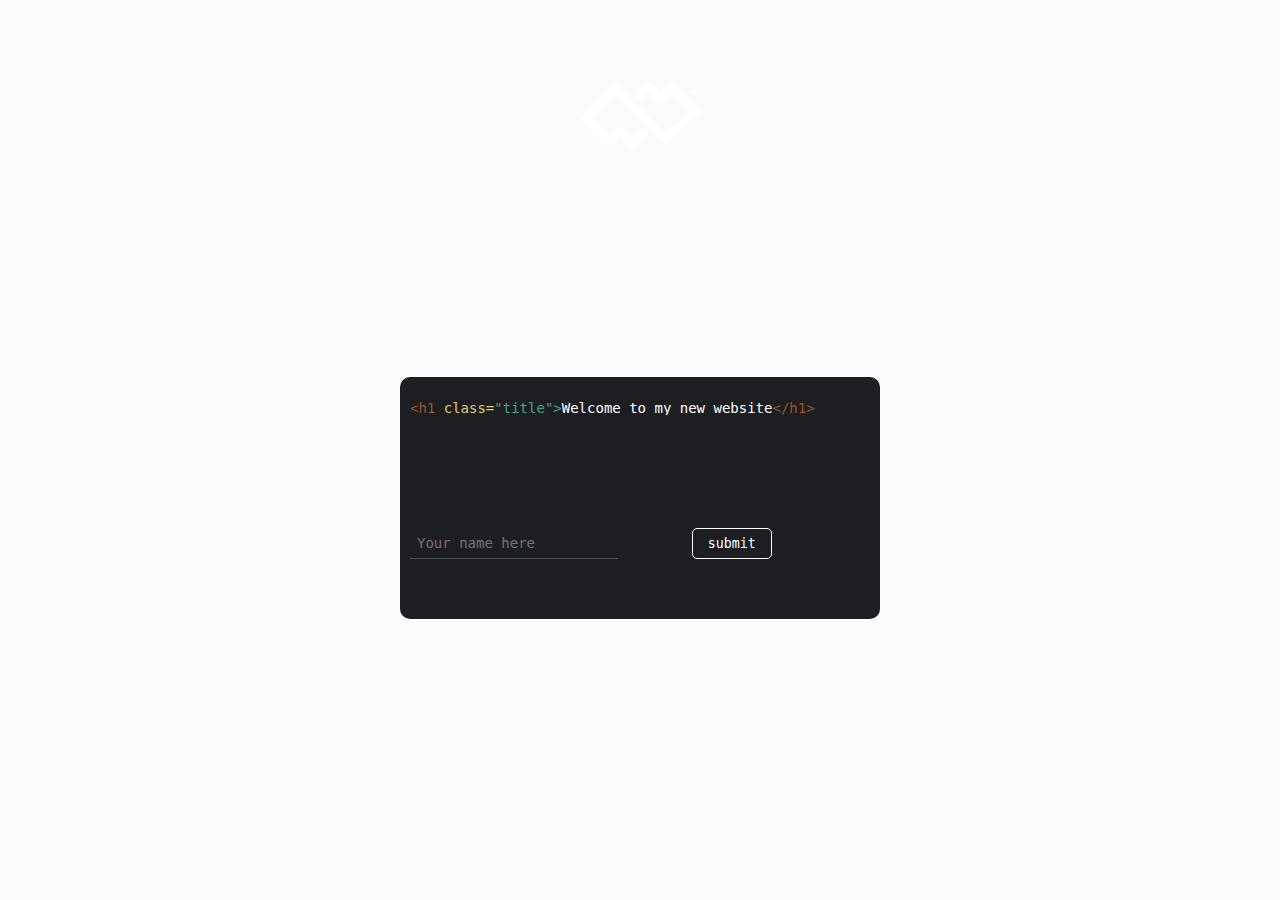
==== index.html @ c26d4327 "Index page" ====
<!DOCTYPE html>
<html lang="en">
<head>
    <meta charset="UTF-8">
    <meta http-equiv="X-UA-Compatible" content="IE=edge">
    <meta name="viewport" content="width=device-width, initial-scale=1.0">
    <title>Welcome!</title>
    <link rel="stylesheet" href="/index.css">
</head>
<body>
        <img src="/assets/logos/whitelogo.png" class="background" alt="redzone new freaking logo">
        <img src="/assets/logos/whitelogo.png" class="index-logo" alt="redzone new freaking logo">
        <div class="index-container" id="bla">
            <h1 id="index-title"><red>&lth1<blue> class=<yellow>"title"&gt</yellow></blue></red>Welcome to my new website<red>&lt/h1&gt</red></h1>
            <h1 id="index-welcome"><red>&lth2<blue> class=<yellow>"rect"&gt</yellow></blue></red>How can I call you?<red>&lt/h2&gt</red><op></op></h1>
            <input type="text" class="index-name" placeholder="Your name here" id="name">
            <button class="index-submit" onclick="clicked()">submit</button>
        </div>
        <script src="/index.js"></script>
</body>
<P></P>
</html>
---- index.css ----
@import url('https://fonts.googleapis.com/css2?family=Mynerve&display=swap');
@import url('https://fonts.googleapis.com/css2?family=Poppins:wght@100;200;300;400;500;600;700;800;900&display=swap');

:root{
    --primary-color: #965de9;
    --secondary-color: #bda3e6;
    --gray-color: #1D1E22;
}
@keyframes show {
    0%{
        opacity: 0;
    }
    50%{
        opacity: 0;
    }
    100%{
        opacity: 1;
    }
}
@keyframes fadeLeft {
    0%{
    transform: translateY(-10rem);
    }
    100%{
    transform: translateY(0);
    }
}
@keyframes typing {
    from { width: 0; visibility: hidden; }
    to { width: 100%;visibility: visible ;}
}


*{
    margin: 0;
    padding: 0;
    box-sizing: border-box;
}
body{
    font-family: 'Poppins', sans-serif;
    background-color: #fbfbfb;
    user-select: none;
    background-image: url(https://www.creativefabrica.com/wp-content/uploads/2020/06/04/Dark-Purple-Gradient-Background-Graphics-4278236-1.jpg);
    background-repeat: no-repeat;
    background-size: cover;
    background-attachment: fixed;
    overflow-y: hidden;
}
.index-container{
    color: white;
    font-family: Consolas,monaco,monospace; 
    background-color: #1D1E22;
    margin: 3rem auto;
    padding: 25px 10px 60px 10px;
    border-radius: 10px;
    width: 30rem;
    position: absolute;
    top: 50%;
    left: 50%;
    -ms-transform: translate(-50%, -50%);
    transform: translate(-50%, -50%);
}

#index-title{   
    font-size: 14px;
    font-weight: 400;
    overflow: hidden;
    white-space: nowrap;
    line-height: 13px;
    margin-bottom: 50px;
    animation: typing 2s steps(40, end), blink-caret .75s step-end  ;
}
#index-welcome{   
    font-size: 14px;
    font-weight: 400;
    overflow: hidden;
    white-space: nowrap;
    line-height: 13px;
    margin-bottom: 50px;
    animation: typing 2s steps(40, end), blink-caret .75s step-end ;
    animation-delay: 1.5s;
    visibility: hidden;
}
.index-logo {
    transition: 0.3s;
    cursor: pointer;
    width: 120px;
    display: block;
    margin: 5rem auto;
    animation: fadeLeft 1s  ;
}
.index-logo:hover{
    transform: translateY(-6px);
}
.index-container input{
    margin: 0rem auto;
    width: 13rem;
    margin-right: 4rem;
    border: none;
    border-bottom: 1px solid rgb(255, 255, 255, 0.2) ;
    padding: 7px;
    font-size: 14px;
    font-weight: 500;
    transition: 0.3s;
    font-family: Consolas,monaco,monospace; 
    background-color: transparent;
    color: white;
}
.index-container input:focus{
    outline: none;
    border: none;
}
.index-submit{
    color: white;
    background-color: transparent;
    border: 1px solid #fbfbfb;
    font-family: Consolas,monaco,monospace; 
    padding: 7px 15px;
    border-radius: 5px;
    cursor: pointer;
    transition: 0.3s;
}
.index-submit:hover{
    background-color: white;
    color: black;
}
a{
    text-decoration: none;
    color: unset;
}
red{
    color: #9b5624  ;
}
blue{
    color: #E1CA72;
}
yellow{
    color: #47A287;
}
op{
    border-right: 1px solid white;
    margin-left: 10px;
    animation: show 0.9s 0s infinite ;
}
@media (max-width='900px') {
    .index-logo {
        transition: 0.3s;
        cursor: pointer;
        height: 20px;
        margin: 2rem ;
    }
}
.context{
    align-items: center;
    color: #9b5624 !important;
}
.background{
    opacity: 5%;
    transform: rotate(90deg);
    height: 400px;
    position: absolute;
    z-index: -1;
    top: 20%;
    left: -20rem;
}
#haie{
    animation: typing 2s steps(40, end), blink-caret .75s step-end ;
}
.index-start{
    width: 6rem;
    display: block;
    margin: 1rem 2rem 0rem auto;
    padding: 8px 10px 8px 10px;
    border: none;
    cursor: pointer;
    color: var(--gray-color);
    font-family: Consolas,monaco,monospace; 
    border-radius: 4px;
    font-size: 15Px;
    transition: 0.3s;
    text-align: center;
}
.index-start:hover{
    background-color: transparent;
    color: white;
    outline: 1px solid white;
}
.index-fun{
    margin-top: 1rem;
}
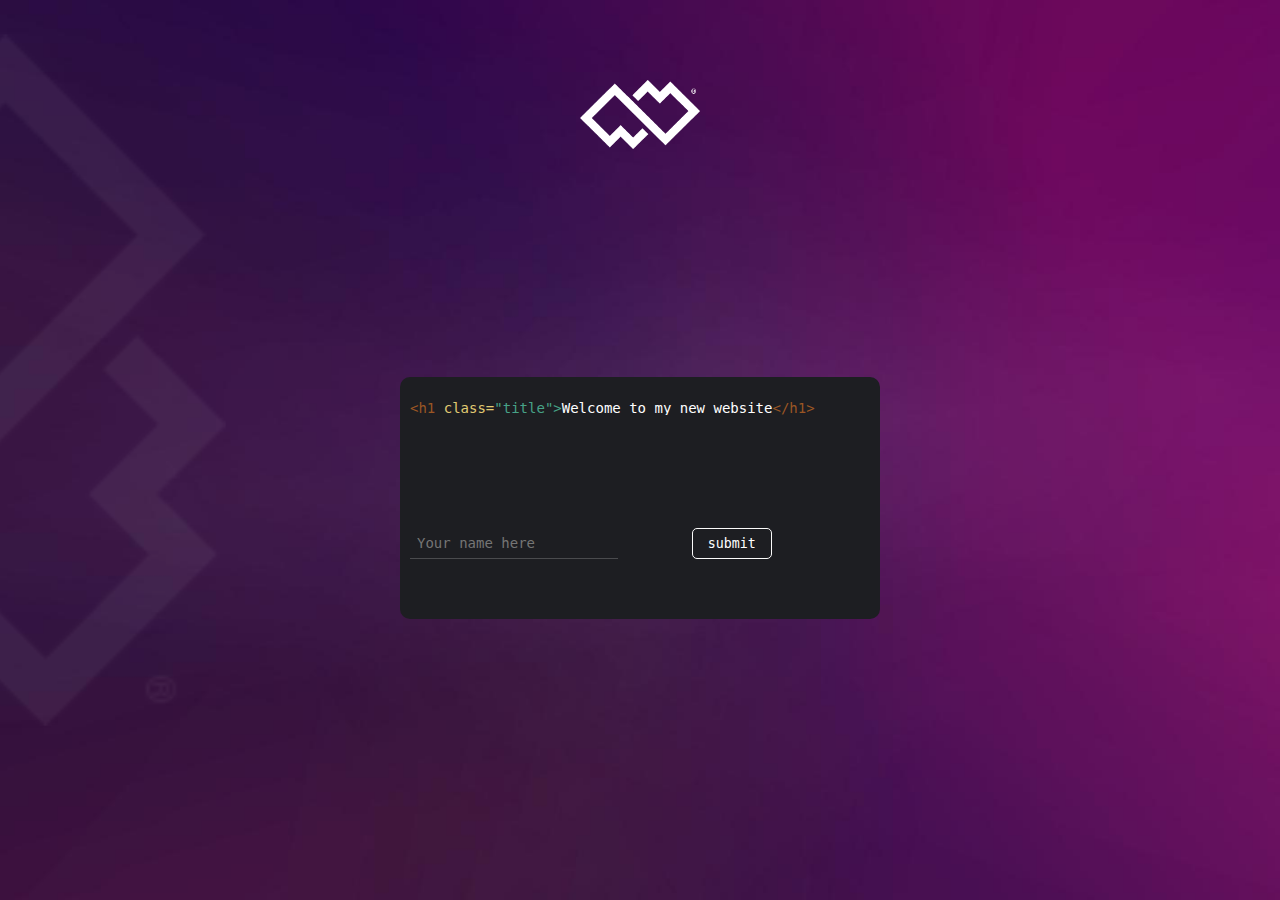
==== commit 28bdfd3d: "title" ====
--- a/index.html
+++ b/index.html
@@ -4,19 +4,20 @@
     <meta charset="UTF-8">
     <meta http-equiv="X-UA-Compatible" content="IE=edge">
     <meta name="viewport" content="width=device-width, initial-scale=1.0">
-    <title>Welcome!</title>
+    <link rel="icon" href="/assets/logos/Untitled-1.png">
+    <title>Welcome | Zakaryae Ennaciri</title>
     <link rel="stylesheet" href="/index.css">
 </head>
 <body>
-        <img src="/assets/logos/whitelogo.png" class="background" alt="redzone new freaking logo">
+        <img src="/assets/logos/whitelogo.png" class="index-background" alt="redzone new freaking logo">
         <img src="/assets/logos/whitelogo.png" class="index-logo" alt="redzone new freaking logo">
         <div class="index-container" id="bla">
             <h1 id="index-title"><red>&lth1<blue> class=<yellow>"title"&gt</yellow></blue></red>Welcome to my new website<red>&lt/h1&gt</red></h1>
             <h1 id="index-welcome"><red>&lth2<blue> class=<yellow>"rect"&gt</yellow></blue></red>How can I call you?<red>&lt/h2&gt</red><op></op></h1>
             <input type="text" class="index-name" placeholder="Your name here" id="name">
             <button class="index-submit" onclick="clicked()">submit</button>
+            <div id="wrong-name-index"></div>
         </div>
         <script src="/index.js"></script>
 </body>
-<P></P>
 </html>--- a/index.css
+++ b/index.css
@@ -29,7 +29,14 @@
     from { width: 0; visibility: hidden; }
     to { width: 100%;visibility: visible ;}
 }
-
+@keyframes rotation {
+    from{
+        transform: rotate(0deg);
+    }
+    to{
+        transform: rotate(360deg);
+    }
+}
 
 *{
     margin: 0;
@@ -39,13 +46,73 @@
 body{
     font-family: 'Poppins', sans-serif;
     background-color: #fbfbfb;
-    user-select: none;
-    background-image: url(https://www.creativefabrica.com/wp-content/uploads/2020/06/04/Dark-Purple-Gradient-Background-Graphics-4278236-1.jpg);
+    background-image: url(/assets/images/background-purple-gradient.jpg);
     background-repeat: no-repeat;
     background-size: cover;
     background-attachment: fixed;
-    overflow-y: hidden;
-}
+}
+/* NavBar start */
+.navbar{
+    display: flex;
+    color: white;
+    align-items: center;
+    justify-content: center;
+    padding: 1.5rem;
+}
+.navbar ul li{
+    list-style-type: none;
+    display: inline;
+    margin-right: 1.5rem;
+    font-size: 15px;
+    cursor: pointer;
+    font-weight: 500;
+    transition: 0.3s;
+}
+.navbar ul li:hover{
+    color: var(--secondary-color);
+}
+.current-page{
+    color: var(--primary-color) !important;
+}
+.navbar-logo{
+    height: 30px;
+    margin-right: 2rem;
+    cursor: pointer;
+    transition: 0.2s;
+}
+.navbar-logo:hover{
+    transform: translateY(-5px);
+    filter: brightness(0);
+}
+.menu-icon{
+    width: 37px;
+    padding-top: 5px;
+    display: none;
+}
+@media (max-width: 768px) {
+    .menu-icon{
+    display: block;
+    }
+    .navbar ul li{
+        display: none !important;
+        list-style-type: none;
+        display: inline;
+        margin-right: 1.5rem;
+        font-size: 15px;
+        cursor: pointer;
+        font-weight: 500;
+        transition: 0.3s;
+    }
+    .navbar{
+        display: flex;
+        color: white;
+        align-items: center;
+        justify-content: space-between;
+        padding: 1.5rem;
+    }
+}
+
+/* Containers starts */
 .index-container{
     color: white;
     font-family: Consolas,monaco,monospace; 
@@ -59,6 +126,7 @@
     left: 50%;
     -ms-transform: translate(-50%, -50%);
     transform: translate(-50%, -50%);
+    user-select: none;
 }
 
 #index-title{   
@@ -69,6 +137,7 @@
     line-height: 13px;
     margin-bottom: 50px;
     animation: typing 2s steps(40, end), blink-caret .75s step-end  ;
+    user-select: none;
 }
 #index-welcome{   
     font-size: 14px;
@@ -78,7 +147,8 @@
     line-height: 13px;
     margin-bottom: 50px;
     animation: typing 2s steps(40, end), blink-caret .75s step-end ;
-    animation-delay: 1.5s;
+    animation-delay: 2s;
+    user-select: none;
     visibility: hidden;
 }
 .index-logo {
@@ -88,6 +158,7 @@
     display: block;
     margin: 5rem auto;
     animation: fadeLeft 1s  ;
+    user-select: none;
 }
 .index-logo:hover{
     transform: translateY(-6px);
@@ -104,11 +175,13 @@
     transition: 0.3s;
     font-family: Consolas,monaco,monospace; 
     background-color: transparent;
-    color: white;
+    color: white;    
+    user-select: none;
 }
 .index-container input:focus{
     outline: none;
-    border: none;
+    border: none;    
+    user-select: none;
 }
 .index-submit{
     color: white;
@@ -119,6 +192,7 @@
     border-radius: 5px;
     cursor: pointer;
     transition: 0.3s;
+    user-select: none;
 }
 .index-submit:hover{
     background-color: white;
@@ -142,19 +216,9 @@
     margin-left: 10px;
     animation: show 0.9s 0s infinite ;
 }
-@media (max-width='900px') {
-    .index-logo {
-        transition: 0.3s;
-        cursor: pointer;
-        height: 20px;
-        margin: 2rem ;
-    }
-}
-.context{
-    align-items: center;
-    color: #9b5624 !important;
-}
-.background{
+
+/* context starts */
+.index-background{
     opacity: 5%;
     transform: rotate(90deg);
     height: 400px;
@@ -163,9 +227,6 @@
     top: 20%;
     left: -20rem;
 }
-#haie{
-    animation: typing 2s steps(40, end), blink-caret .75s step-end ;
-}
 .index-start{
     width: 6rem;
     display: block;
@@ -187,4 +248,36 @@
 }
 .index-fun{
     margin-top: 1rem;
-}+}
+
+/* INDEX RESPOSIVITY STARTS */
+@media (max-width:768px) {
+    .index-background{
+        opacity: 5%;
+        transform: rotate(-90deg);
+        height: 300px;
+        position: absolute;
+        z-index: -1;
+        top: 20%;
+        left: -17rem;
+    }
+    .index-logo {
+        transition: 0.3s;
+        cursor: pointer;
+        width: 100px;
+        display: block;
+        margin: 5rem auto;
+        animation: fadeLeft 1s  ;
+        user-select: none;
+    }
+}
+#loading-compo{
+    position: fixed;
+    top: 40%;
+    left: 46%;
+    height: 100px;
+    z-index: 100000;
+    animation: rotation 2s infinite linear;
+    background-color: rgba(0, 0, 0, 0.8);
+    box-shadow: 0px 0px 0px 111110px rgb(0, 0, 0, 0.8);
+}
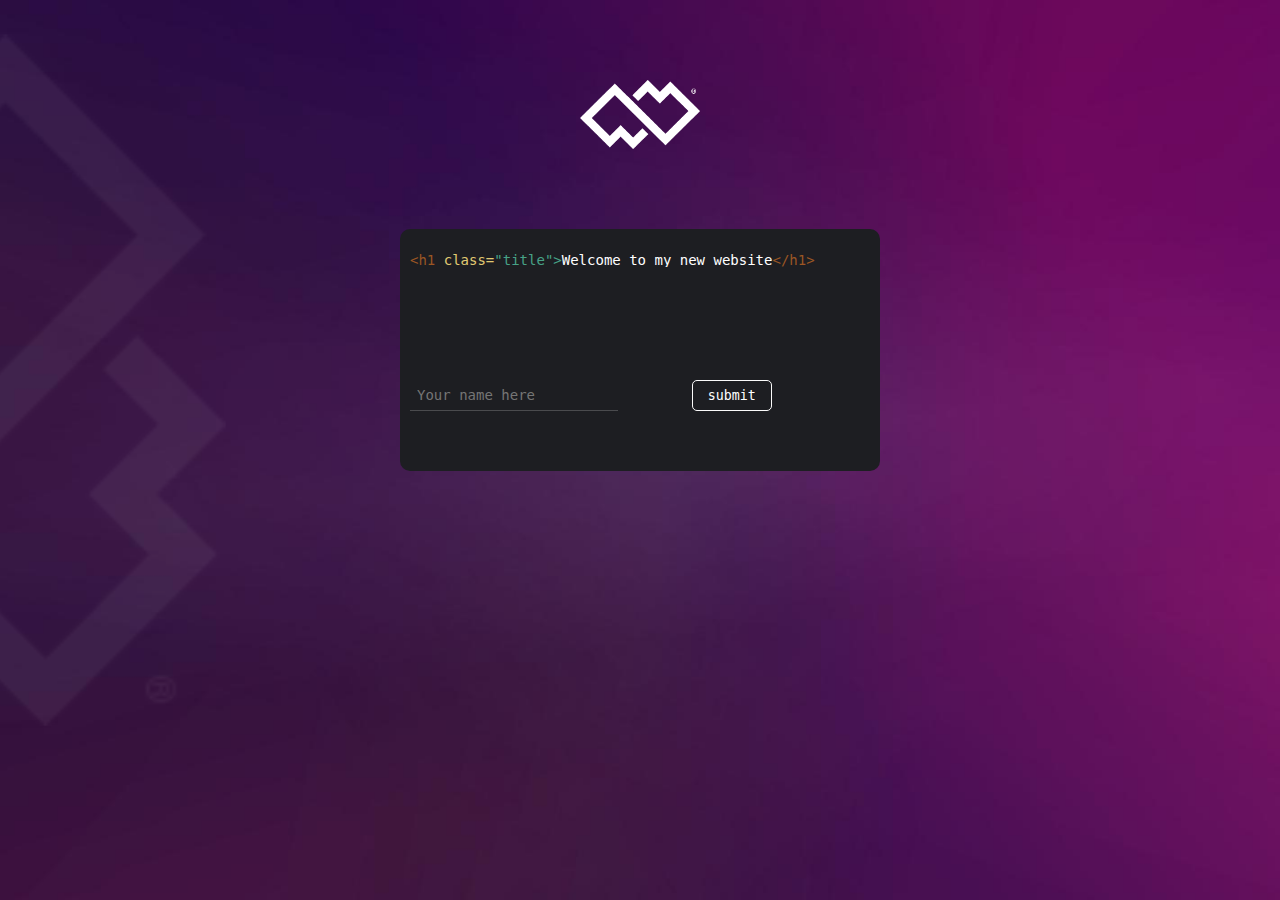
==== commit 216d56fb: "links socials and bad word zeb" ====
--- a/index.html
+++ b/index.html
@@ -16,7 +16,7 @@
             <h1 id="index-welcome"><red>&lth2<blue> class=<yellow>"rect"&gt</yellow></blue></red>How can I call you?<red>&lt/h2&gt</red><op></op></h1>
             <input type="text" class="index-name" placeholder="Your name here" id="name">
             <button class="index-submit" onclick="clicked()">submit</button>
-            <div id="wrong-name-index"></div>
+            <p id="false-name">*Don't this sh*t at my website</p>
         </div>
         <script src="/index.js"></script>
 </body>
--- a/index.css
+++ b/index.css
@@ -6,6 +6,7 @@
     --secondary-color: #bda3e6;
     --gray-color: #1D1E22;
 }
+/*ANIMATIONS starts*/
 @keyframes show {
     0%{
         opacity: 0;
@@ -35,6 +36,29 @@
     }
     to{
         transform: rotate(360deg);
+    }
+}
+@keyframes randomMovement {
+    0%{
+        transform: translateX(30rem);
+    }
+    20%{
+        transform: translateY(15rem);
+    }
+    40%{
+        transform: translateX(15rem);
+    }
+    60%{
+        transform: translateX(30rem);
+    }
+    80%{
+        transform: translateY(15rem);
+    }
+    90%{
+        transform: translateY(10rem);
+    }
+    100%{
+        transform: translateX(30rem);
     }
 }
 
@@ -95,20 +119,10 @@
     }
     .navbar ul li{
         display: none !important;
-        list-style-type: none;
-        display: inline;
-        margin-right: 1.5rem;
-        font-size: 15px;
-        cursor: pointer;
-        font-weight: 500;
-        transition: 0.3s;
     }
     .navbar{
         display: flex;
-        color: white;
-        align-items: center;
         justify-content: space-between;
-        padding: 1.5rem;
     }
 }
 
@@ -117,18 +131,15 @@
     color: white;
     font-family: Consolas,monaco,monospace; 
     background-color: #1D1E22;
-    margin: 3rem auto;
+    margin: 0rem auto;
     padding: 25px 10px 60px 10px;
     border-radius: 10px;
     width: 30rem;
-    position: absolute;
-    top: 50%;
-    left: 50%;
-    -ms-transform: translate(-50%, -50%);
-    transform: translate(-50%, -50%);
-    user-select: none;
-}
-
+    user-select: none;
+}
+.stop-it{
+    animation: none;
+}
 #index-title{   
     font-size: 14px;
     font-weight: 400;
@@ -230,8 +241,9 @@
 .index-start{
     width: 6rem;
     display: block;
-    margin: 1rem 2rem 0rem auto;
+    margin: 1rem auto 0rem auto;
     padding: 8px 10px 8px 10px;
+    margin-top: 2rem;
     border: none;
     cursor: pointer;
     color: var(--gray-color);
@@ -264,10 +276,43 @@
     .index-logo {
         transition: 0.3s;
         cursor: pointer;
-        width: 100px;
+        width: 80px;
         display: block;
-        margin: 5rem auto;
+        margin: 2rem auto;
         animation: fadeLeft 1s  ;
+        user-select: none;
+    }
+    .index-container{
+        overflow-y: hidden !important;
+        margin: 0rem auto;
+        padding: 25px 10px 60px 10px;
+        border-radius: 10px;
+        width: 95%;
+        position: relative;
+        top: 50%;
+        left: 0;
+        -ms-transform: translate(-0%, 0%);
+        transform: translate(-0%, 0%);
+        user-select: none;
+    }
+    .index-container h1{
+        font-size: 3.2vw !important;
+        line-height: 3.2vw !important;
+    }
+    .index-submit{
+        margin-top: 1rem;
+        display: block;
+        width: 5rem;
+        margin-left: auto;
+        margin-right: auto;
+    }
+    #index-title{   
+        font-size: 14px;
+        font-weight: 400;
+        overflow: hidden;
+        white-space: nowrap;
+        line-height: 13px;
+        margin-bottom: 50px;
         user-select: none;
     }
 }
@@ -281,3 +326,11 @@
     background-color: rgba(0, 0, 0, 0.8);
     box-shadow: 0px 0px 0px 111110px rgb(0, 0, 0, 0.8);
 }
+#false-name{
+    margin-top: 10px;
+    font-size: 13px;
+    display: none;
+}
+.show{
+    display: block;
+}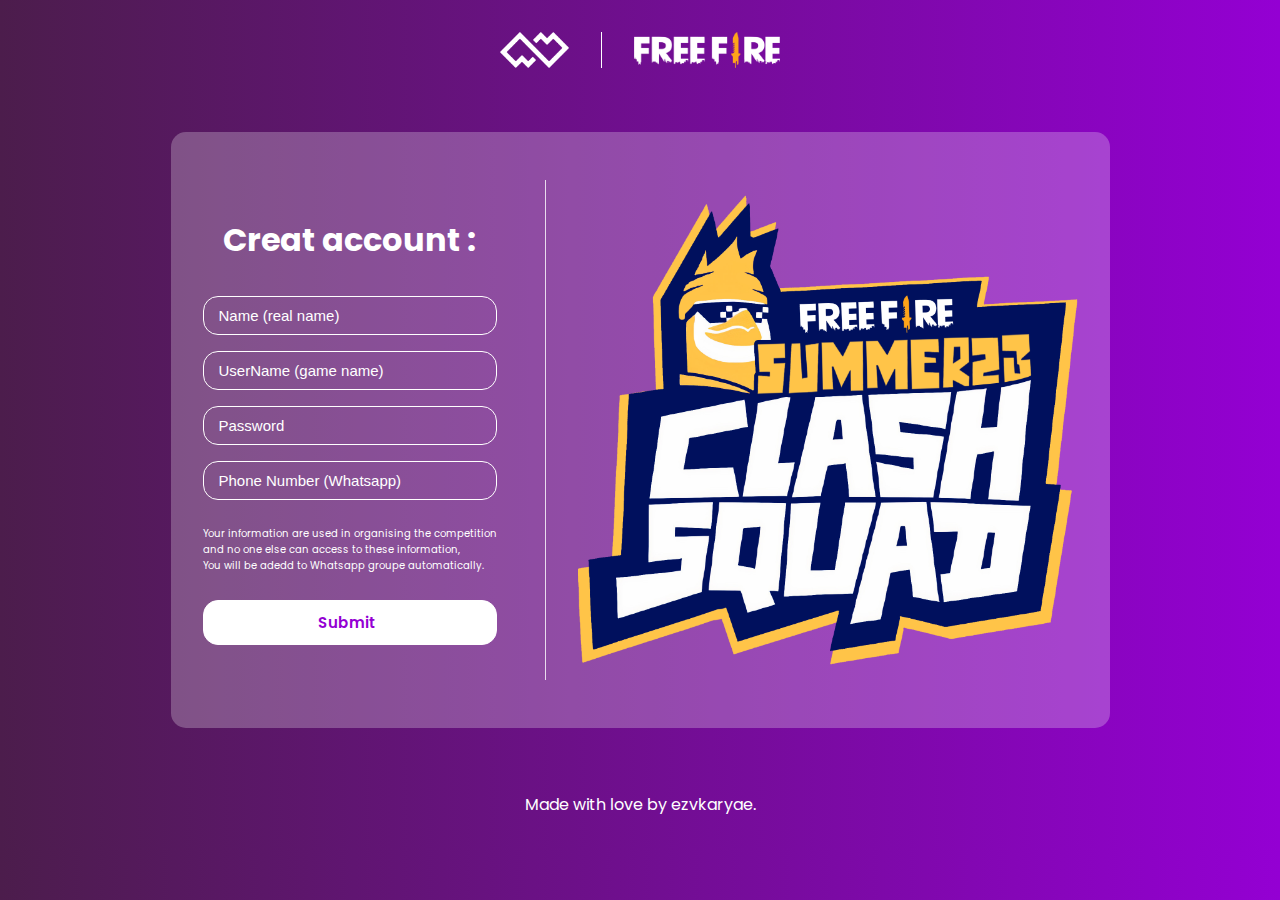
==== commit c82634f3: "Add files via upload" ====
--- a/index.html
+++ b/index.html
@@ -1,23 +1,39 @@
-<!DOCTYPE html>
-<html lang="en">
-<head>
-    <meta charset="UTF-8">
-    <meta http-equiv="X-UA-Compatible" content="IE=edge">
-    <meta name="viewport" content="width=device-width, initial-scale=1.0">
-    <link rel="icon" href="/assets/logos/Untitled-1.png">
-    <title>Welcome | Zakaryae Ennaciri</title>
-    <link rel="stylesheet" href="/index.css">
-</head>
-<body>
-        <img src="/assets/logos/whitelogo.png" class="index-background" alt="redzone new freaking logo">
-        <img src="/assets/logos/whitelogo.png" class="index-logo" alt="redzone new freaking logo">
-        <div class="index-container" id="bla">
-            <h1 id="index-title"><red>&lth1<blue> class=<yellow>"title"&gt</yellow></blue></red>Welcome to my new website<red>&lt/h1&gt</red></h1>
-            <h1 id="index-welcome"><red>&lth2<blue> class=<yellow>"rect"&gt</yellow></blue></red>How can I call you?<red>&lt/h2&gt</red><op></op></h1>
-            <input type="text" class="index-name" placeholder="Your name here" id="name">
-            <button class="index-submit" onclick="clicked()">submit</button>
-            <p id="false-name">*Don't this sh*t at my website</p>
-        </div>
-        <script src="/index.js"></script>
-</body>
+<!DOCTYPE html>
+<html lang="en">
+<head>
+    <meta charset="UTF-8">
+    <meta name="viewport" content="width=device-width, initial-scale=1.0">
+    <title>CS ChampionShip 1st Edition</title>
+    <link rel="stylesheet" href="/style.css">
+    <script src="https://ajax.googleapis.com/ajax/libs/jquery/3.6.4/jquery.min.js"></script>
+</head>
+<body onload="loadinga(),signed()">
+    <div id="ezz"><img src="/src/images/redzoneLogo.png" alt=""></div>
+    <nav>
+        <img src="/src/images/redzoneLogo.png" alt="redzone logo" class="redzonelogo">
+        <img src="/src/images/ff.png" alt="freefire logo">
+    </nav>
+    <main>
+        <div class="signUp">
+            <h1>Creat account :</h1>
+            <form 
+                action="https://formspree.io/f/mqkvaaow"
+                method="POST">
+                <input name="name" type="text" required placeholder="Name (real name)" id="name">
+                <input name="username" type="text" required placeholder="UserName (game name)" id="username">
+                <input name="password" type="password" required placeholder="Password" id="password">
+                <input name="phone" type="text" required placeholder="Phone Number (Whatsapp)" id="phonenumber">
+                <p class="infos">
+                    Your information are used in organising the competition<br> 
+                    and no one else can access to these information,<br>
+                    You will be adedd to Whatsapp groupe automatically.
+                </p>
+                <input type="submit" onclick="local()" >
+            </form>
+        </div>
+        <img class="png" src="/src/images/loog.png">
+    </main>
+    <p class="made">Made with love by ezvkaryae.</p>
+    <script src="/main.js"></script>
+</body>
 </html>--- a/style.css
+++ b/style.css
@@ -0,0 +1,139 @@
+@import url('https://fonts.googleapis.com/css2?family=Poppins:wght@100;200;300;400;500;600;700;800;900&display=swap');
+
+@keyframes loading {
+    from{
+        opacity: 0;
+    }to{
+        opacity: 1;
+    }
+}
+*{
+    margin: 0;
+    padding: 0;
+    box-sizing: border-box;
+}
+body{
+    font-family: 'Poppins', sans-serif;
+    background-image: linear-gradient(to right, rgb(76, 29, 76), darkviolet);
+    height: max-content;
+    color: white;
+}
+
+/* Navbar styling */
+nav{
+    display: flex;
+    justify-content: center;
+    margin: 2rem;
+    gap: 2rem;
+}
+nav img{
+    height: 4vh;
+}
+.redzonelogo{
+    border-right: 1px solid white;
+    padding-right: 2rem;
+}
+
+/* Form styling */
+.signUp{
+    display: block;
+    width: max-content;
+    border-radius: 20px;
+    font-family: 'Poppins', sans-serif;
+}
+.signUp form{
+    display: flex;
+    flex-direction: column;
+    gap: 1rem;
+}
+.signUp form input{
+    background-color: transparent;
+    border: 1px solid white ;
+    border-radius: 15px;
+    padding: 10px 20px 10px 15px;
+    font-size: 15px;
+    font-weight: 500;
+    color: white;
+    width: 100%;
+}
+.signUp form input::placeholder{
+    color: white;
+}
+.signUp form input:focus{
+    outline: 1px solid white;
+    background-color: transparent;
+}
+.signUp form input:focus::placeholder{
+    opacity: 0;
+}
+.signUp form input[type=submit]{
+    cursor: pointer;
+    background-color: white;
+    color: darkviolet;
+    font-family: 'Poppins', sans-serif;
+    font-weight: 600;
+    transition: 300ms;
+    background-color: transparent;
+    border: 1px solid white ;
+    border-radius: 15px;
+    padding: 10px 20px 10px 15px;
+    font-size: 15px;
+    background-color: white;
+    width: 14rem;
+    width: 100%;
+}
+.signUp form input[type=submit]:hover{
+    transform: scale(1.05);
+}
+.infos{
+    font-size: 10px;
+    margin: 10px 0;
+}
+.signUp h1{
+    text-align: center;
+    margin-bottom: 2rem;
+}
+.made{
+    text-align: center;
+    margin-bottom: 2rem;
+}
+#ezz{
+    position: absolute;
+    left: 50%;
+    top: 50%;
+    transform: translate(-50%,-50%);
+    background-color: rgb(0, 0, 0, 0.8);
+    padding: 100%;
+}
+#ezz img{
+    animation: loading 1s ease-out infinite;
+    height: 5vh;
+}
+main{
+    width: max-content;
+    display: flex;
+    align-items: center;
+    justify-content: center;
+    margin: 4rem auto;
+    gap: 3rem;
+    padding: 3rem 2rem;
+    background-color: rgb(255, 255, 255, 0.25);
+    border-radius: 15px;
+}
+.png{
+    height: 500px;
+    padding-left: 2rem;
+    border-left: 1px solid rgb(255, 255, 255, 0.8);
+}
+@media (max-width : 950px ) {
+    main{
+        flex-direction: column-reverse;
+    }
+    .png{
+        height: 400px;
+        padding-left: 0;
+        padding-bottom: 2rem;
+        border-left: none;
+        border-bottom: 1px solid rgb(255, 255, 255, 0.8);
+    }
+}